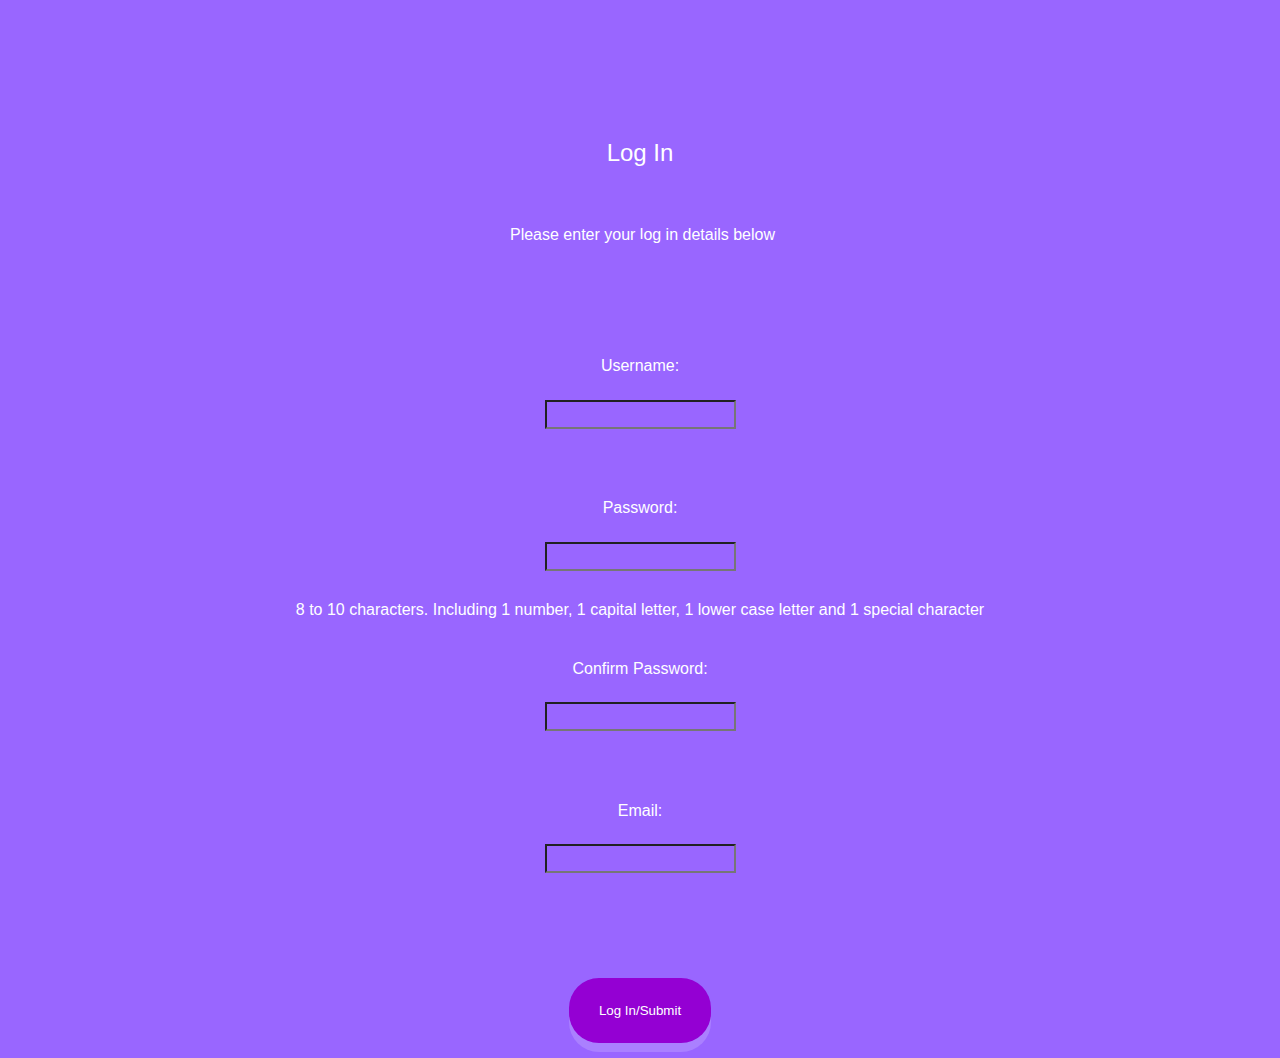
==== LogIn/index.html @ 702a1de4 "Trying again" ====
<!-- Log In Page of website - Past Procratinating -->


<!DOCTYPE html>
<html lang="en">
	<head>
		
		<title>Log in form</title>
		<meta name="keywords" content="Log In">
		<meta name="author" content="Laurina Madden">
		
		<!-- Adding utf-8 character encoding -->
		<meta charset="utf-8">
		
		<!-- Bootstrap CSS -->
		<!-- <link href="https:..." crossorigin="anonymous"><link/> -->
		
		<!-- Website CSS -->
		<link rel="stylesheet" href="../style/style.css"/>
		<!-- <link rel="stylesheet" type="text/css" href="style/style.css"/> -->
		
	</head>
	
	<body>
		<div>
			<span>
				<!-- Heading for this webpage -->
				<h1>Log In</h1>
				<!-- <h2>Log In</h2> -->
				<br>
				<br>
				<br>
			</span>
			<span>
				<!-- Writing under heading -->
				<b>Please enter your log in details below</b>
				<br>
				<br>
			</span>
		</div>
		<div class="container">
			<!-- Log in form -->
			<!-- form is -->
			<!-- method is telling the program how the form data is sent to the server -->
			<!-- post is more secure than get method-->
			<!-- action gives the URL of the server-side file to process the data  -->
			<form method= "post" action= "databaseConnection.php">
			<!-- Not sure if the file name is right -->
			
			<div class= "???">
				<label for ="username">Username:</label>
				<br>
				<input type="text" required>
				<p></p>
				<br>
				<br>
				<label for ="password">Password:</label>
				<br>
				<input type="text" required>
				<p>8 to 10 characters. Including 1 number, 1 capital letter, 1 lower case letter and 1 special character</p>
				<br>
				<br>
				<label for ="confirmPassword">Confirm Password:</label>
				<br>
				<input type="text" required>
				<p></p>
				<br>
				<br>
				<label for ="email">Email:</label>
				<br>
				<input type="text" required>
				<p></p>
			</div>
		</div>
		<div>
			<span>
				<!-- Button to trigger sending log in details for validation -->
				<button class="button" Onclick = "" >Log In/Submit</button>
			</span>
		</div>
	</body>

</html>
---- style/style.css ----
/* Will need to minify this code before submition */
/* Author : Laurina Madden x20200765 */
/* CSS of website - Past Procratinating */

* {
	margin: 0;
	margin-top: 2%;
	padding: 5px;
	/*Colours from W3 Schools*/
	/*background-color: blueviolet;*/
	/*background-color: darkviolet;*/
	background-color: #9966ff;
	/*background-color: #aa80ff;*/
	text-align: center;
	color: white;
	font-family: Arial;
	font-weight: 400;
}

h1 {
	font-size: x-large;
}

.button {
	padding: 25px 30px;
	cursor; pointer;
	text-align: center;
	outline: none;
	border: none;
	border-radius: 30px;
	background-color: darkviolet;
	box-shadow: 0 9px #aa80ff;
	
	
}

.button:hover {
	background-color: darkviolet;
	box-shadow: 0 9px #aa80ff;
}
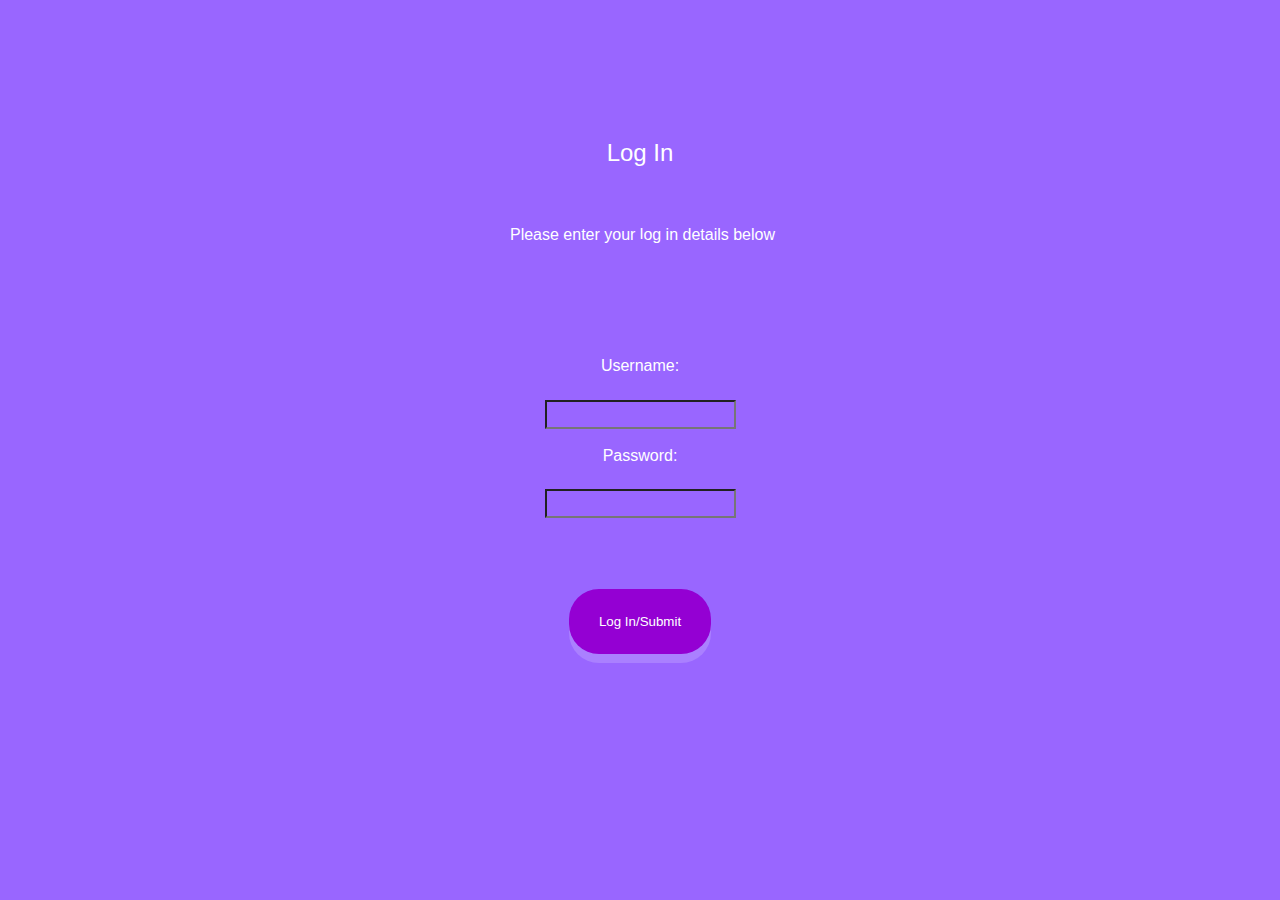
==== commit 167a4257: "Seventh push of documents. logIn and register php files created and other files edited." ====
--- a/LogIn/index.html
+++ b/LogIn/index.html
@@ -52,31 +52,19 @@
 				<label for ="username">Username:</label>
 				<br>
 				<input type="text" required>
-				<p></p>
 				<br>
 				<br>
 				<label for ="password">Password:</label>
 				<br>
 				<input type="text" required>
-				<p>8 to 10 characters. Including 1 number, 1 capital letter, 1 lower case letter and 1 special character</p>
-				<br>
-				<br>
-				<label for ="confirmPassword">Confirm Password:</label>
-				<br>
-				<input type="text" required>
-				<p></p>
-				<br>
-				<br>
-				<label for ="email">Email:</label>
-				<br>
-				<input type="text" required>
-				<p></p>
 			</div>
 		</div>
 		<div>
 			<span>
 				<!-- Button to trigger sending log in details for validation -->
 				<button class="button" Onclick = "" >Log In/Submit</button>
+				
+				<!-- ?? <input type="submit" value="LogIn"> ?? -->
 			</span>
 		</div>
 	</body>
